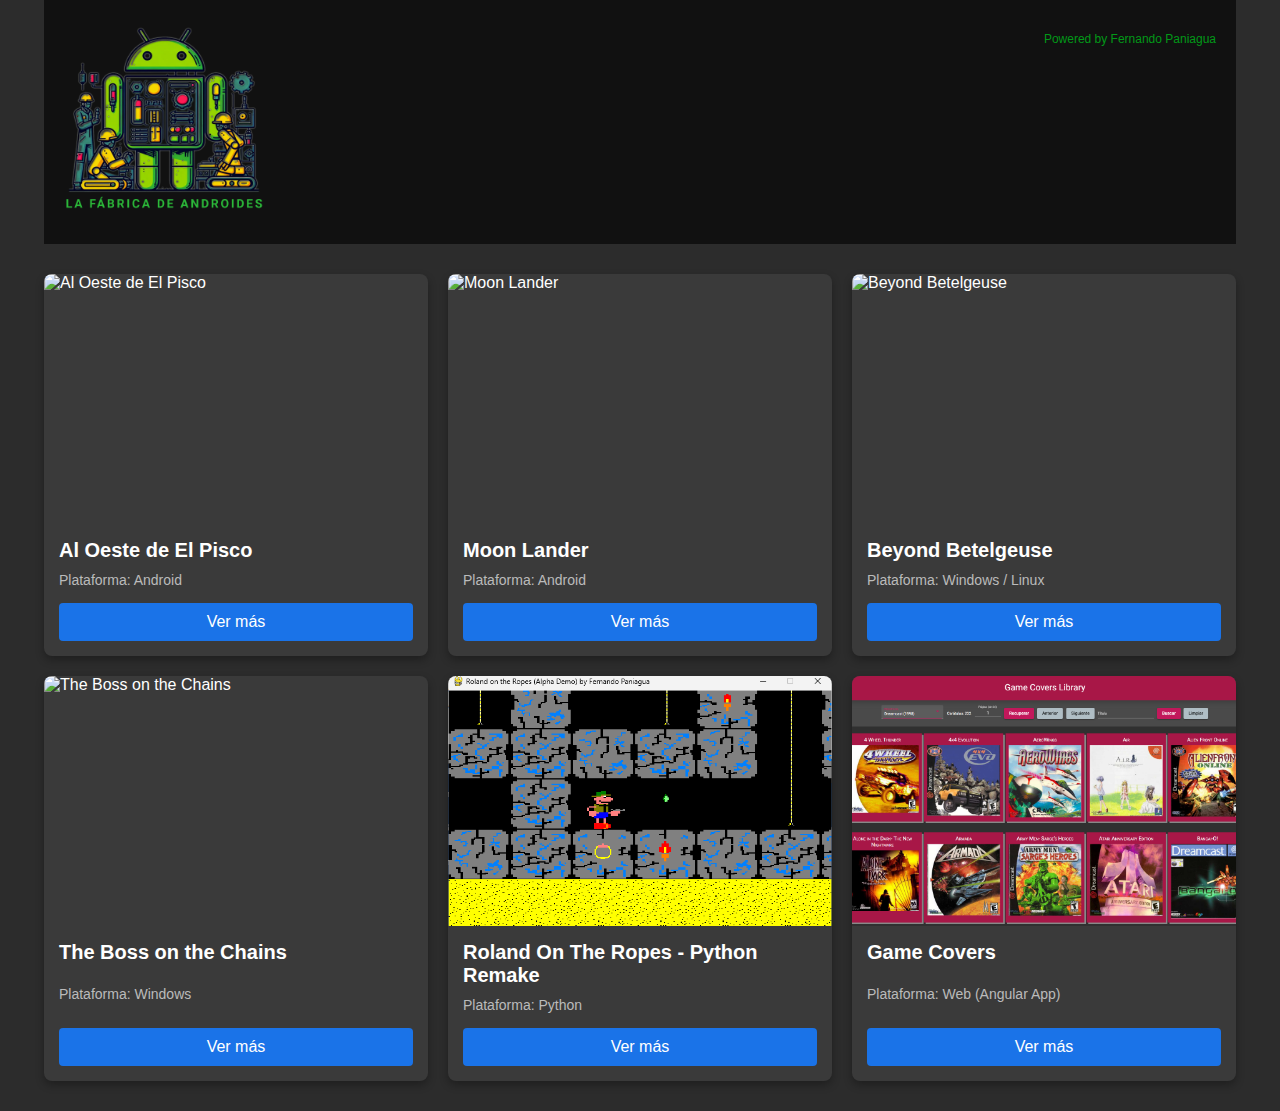
==== index.html @ 3f8f9027 "First commit" ====
<!DOCTYPE html>
<html lang="es">

<head>
    <meta charset="UTF-8">
    <meta name="viewport" content="width=device-width, initial-scale=1.0">
    <title>La Fábrica de Androides</title>
    <link rel="stylesheet" href="style.css">
</head>

<body>

    <!-- Header with logo -->
    <header>
        <img src="images/lfda-texto.png" alt="Logo de La Fábrica de Androides">
        <p>Powered by Fernando Paniagua</p>
    </header>

    <!-- Game cards container -->
    <div class="container">
        <div class="card">
            <img src="https://play-lh.googleusercontent.com/xU67Fr6k3nWA0P1KT9S9ydtcvOuWryRK6zv5I1sno2lqn7NhpVyh53IFt1ycscnF7sg=w526-h296-rw"
                alt="Al Oeste de El Pisco">
            <div class="card-content">
                <div class="card-title">Al Oeste de El Pisco</div>
                <div class="card-platform">Plataforma: Android</div>
                <a href="https://play.google.com/store/apps/details?id=com.lafabricadeandroides.aloestedelpiscorun&hl=es"
                    class="card-link">Ver más</a>
            </div>
        </div>

        <div class="card">
            <img src="https://play-lh.googleusercontent.com/9u8zky1dGLH_remK35ocnUqNYVJwXR9L_XdpVzKcX7eZDZxbWQ1Ct-S0hH4MBWLQsLA=w526-h296-rw"
                alt="Moon Lander">
            <div class="card-content">
                <div class="card-title">Moon Lander</div>
                <div class="card-platform">Plataforma: Android</div>
                <a href="https://play.google.com/store/apps/details?id=com.lafabricadeandroides.moonlander&hl=es"
                    class="card-link">Ver más</a>
            </div>
        </div>

        <div class="card">
            <img src="https://img.itch.zone/aW1nLzgzODUxNjMucG5n/original/VuhSif.png" alt="Beyond Betelgeuse">
            <div class="card-content">
                <div class="card-title">Beyond Betelgeuse</div>
                <div class="card-platform">Plataforma: Windows / Linux</div>
                <a href="https://fpaniagua.itch.io/beyond-betelgeuse" class="card-link">Ver más</a>
            </div>
        </div>

        <div class="card">
            <img src="https://img.itch.zone/aW1hZ2UvMTQ0Nzg4Ni84NDUzNzMzLnBuZw==/original/u9FR2k.png"
                alt="The Boss on the Chains">
            <div class="card-content">
                <div class="card-title">The Boss on the Chains</div>
                <div class="card-platform">Plataforma: Windows</div>
                <a href="https://fpaniagua.itch.io/the-boss-on-the-chains" class="card-link">Ver más</a>
            </div>
        </div>

        <div class="card">
            <img src="images/roland.png" alt="Roland On The Ropes - Python Remake">
            <div class="card-content">
                <div class="card-title">Roland On The Ropes - Python Remake</div>
                <div class="card-platform">Plataforma: Python</div>
                <a href="https://www.pygame.org/project/3494/5570" class="card-link">Ver más</a>
            </div>
        </div>

        <div class="card">
            <img src="images/gamecovers.png" alt="Game Covers">
            <div class="card-content">
                <div class="card-title">Game Covers</div>
                <div class="card-platform">Plataforma: Web (Angular App)</div>
                <a href="https://fpaniaguaangular.github.io/gamecovers/" class="card-link">Ver más</a>
            </div>
        </div>


    </div>

</body>

</html>
---- style.css ----
body {
    background-color: #2c2c2c;
    color: white;
    font-family: Arial, sans-serif;
    margin: 0;
    padding: 0;
    display: flex;
    justify-content: center;
    align-items: center;
    flex-direction: column;
}

header {
    background-color: #111;
    text-align: left;
    padding: 20px;
    width: 90%;
}

header p {
    float: right;
    font-size: 0.75em;
    color: rgb(2, 152, 24);
}

header img {
    width: 200px;
    height: auto;
}

/* Game Cards Container */
.container {
    display: flex;
    flex-wrap: wrap;
    justify-content: center;
    padding: 20px;
    width: 100%;
}

/* Individual Card Style */
.card {
    background-color: #3a3a3a;
    width: 30%;
    /* 3 cards per row */
    margin: 10px;
    border-radius: 8px;
    overflow: hidden;
    box-shadow: 0 4px 8px rgba(0, 0, 0, 0.3);
    box-sizing: border-box;
    display: flex;
    flex-direction: column;
    transition: transform 0.3s ease;
    /* Smooth hover effect */
}

/* Card Image */
.card img {
    width: 100%;
    height: 250px;
    object-fit: cover;
}

/* Card Content */
.card-content {
    padding: 15px;
    display: flex;
    flex-direction: column;
    justify-content: space-between;
    flex-grow: 1;
    /* Ensures the content section pushes the button down */
}

/* Card Title */
.card-title {
    font-size: 20px;
    font-weight: bold;
    margin-bottom: 10px;
}

/* Card Platform */
.card-platform {
    font-size: 14px;
    color: #bbb;
    margin-bottom: 15px;
}

/* Ver más Button */
.card-link {
    display: block;
    text-align: center;
    padding: 10px;
    background-color: #1a73e8;
    color: white;
    text-decoration: none;
    border-radius: 4px;
}

.card-link:hover {
    background-color: #1667c1;
}

/* Hover effect for resizing */
.card:hover {
    transform: scale(1.05);
    /* Slightly enlarge the card on hover */
}

/* Responsive Design - Adjust the cards per row */
@media (max-width: 1024px) {
    .card {
        width: 45%;
        /* 2 cards per row on medium screens */
    }
}

@media (max-width: 768px) {
    .card {
        width: 90%;
        /* 1 card per row on small screens */
    }
}
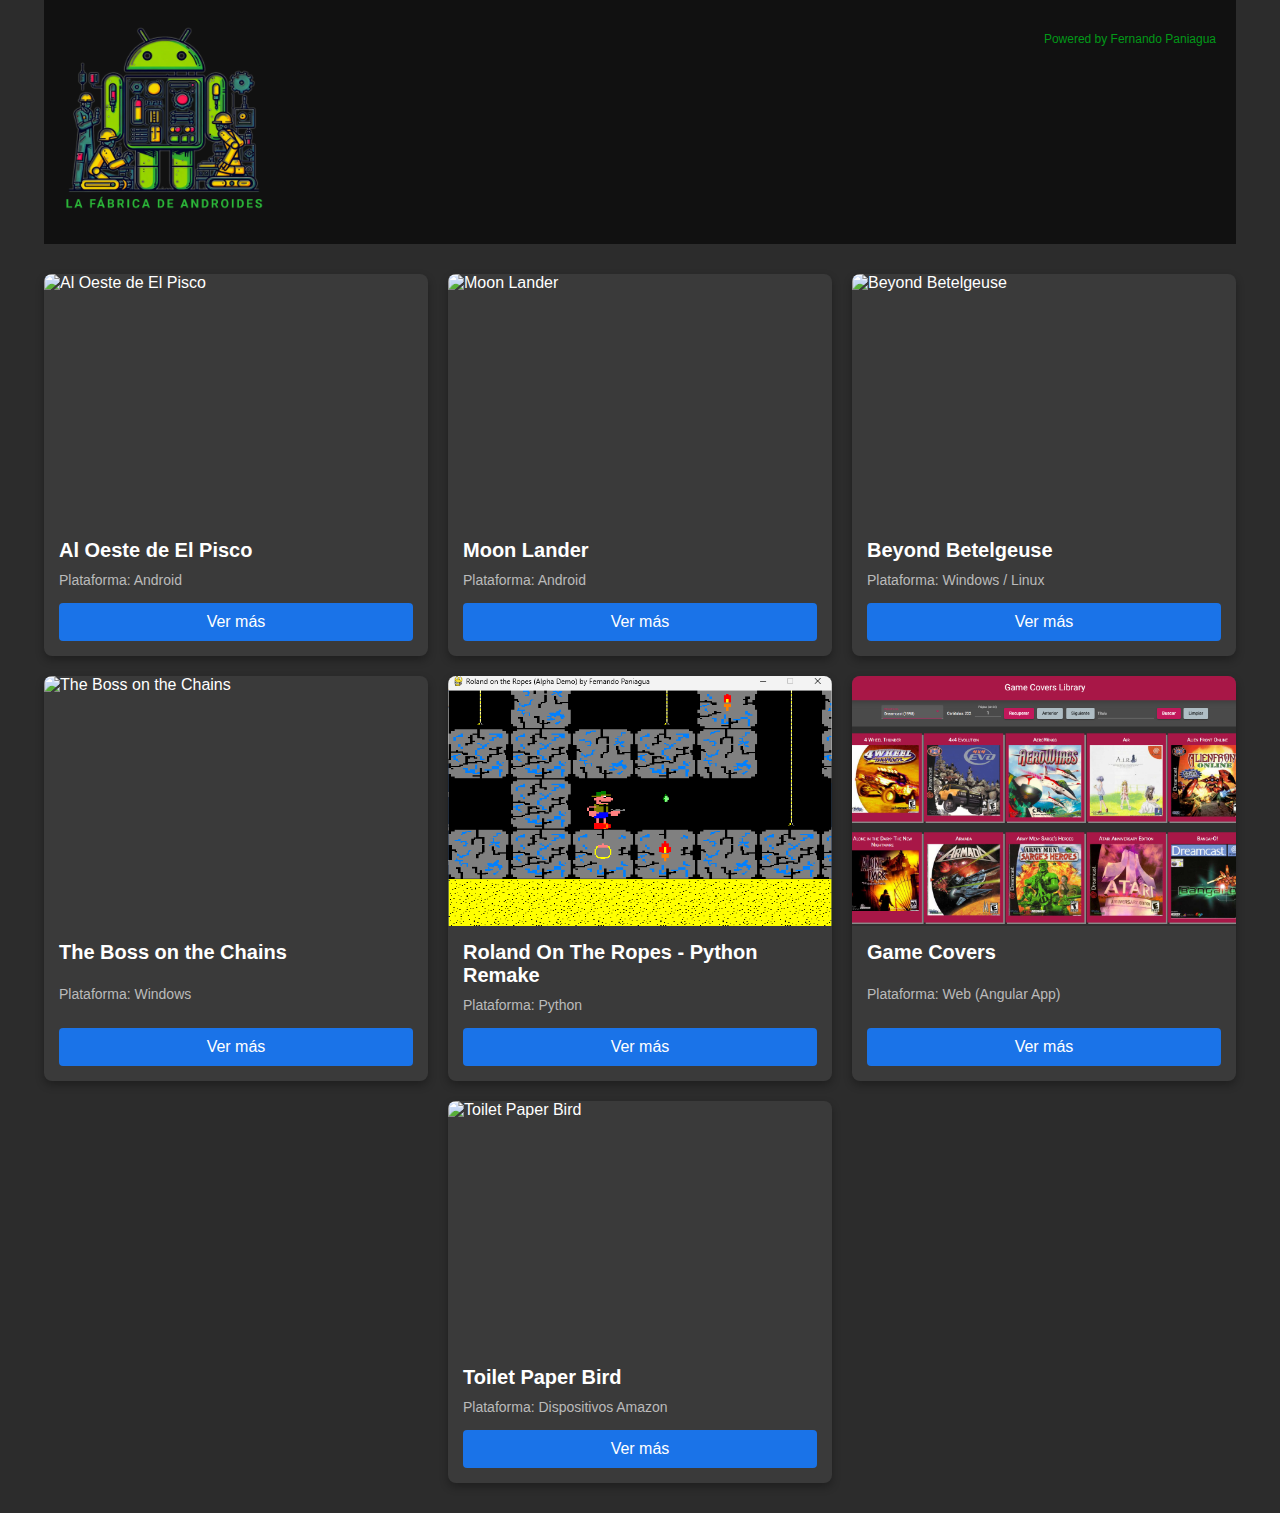
==== commit 2a8626c7: "Add new game" ====
--- a/index.html
+++ b/index.html
@@ -78,6 +78,16 @@
         </div>
 
 
+        <div class="card">
+            <img src="https://m.media-amazon.com/images/I/81RpMuW+FgL.png" alt="Toilet Paper Bird">
+            <div class="card-content">
+                <div class="card-title">Toilet Paper Bird</div>
+                <div class="card-platform">Plataforma: Dispositivos Amazon</div>
+                <a href="https://www.amazon.es/Paniagua-iPlay-Toilet-Paper-Bird/dp/B085YZSKKB/" class="card-link">Ver
+                    más</a>
+            </div>
+        </div>
+
     </div>
 
 </body>
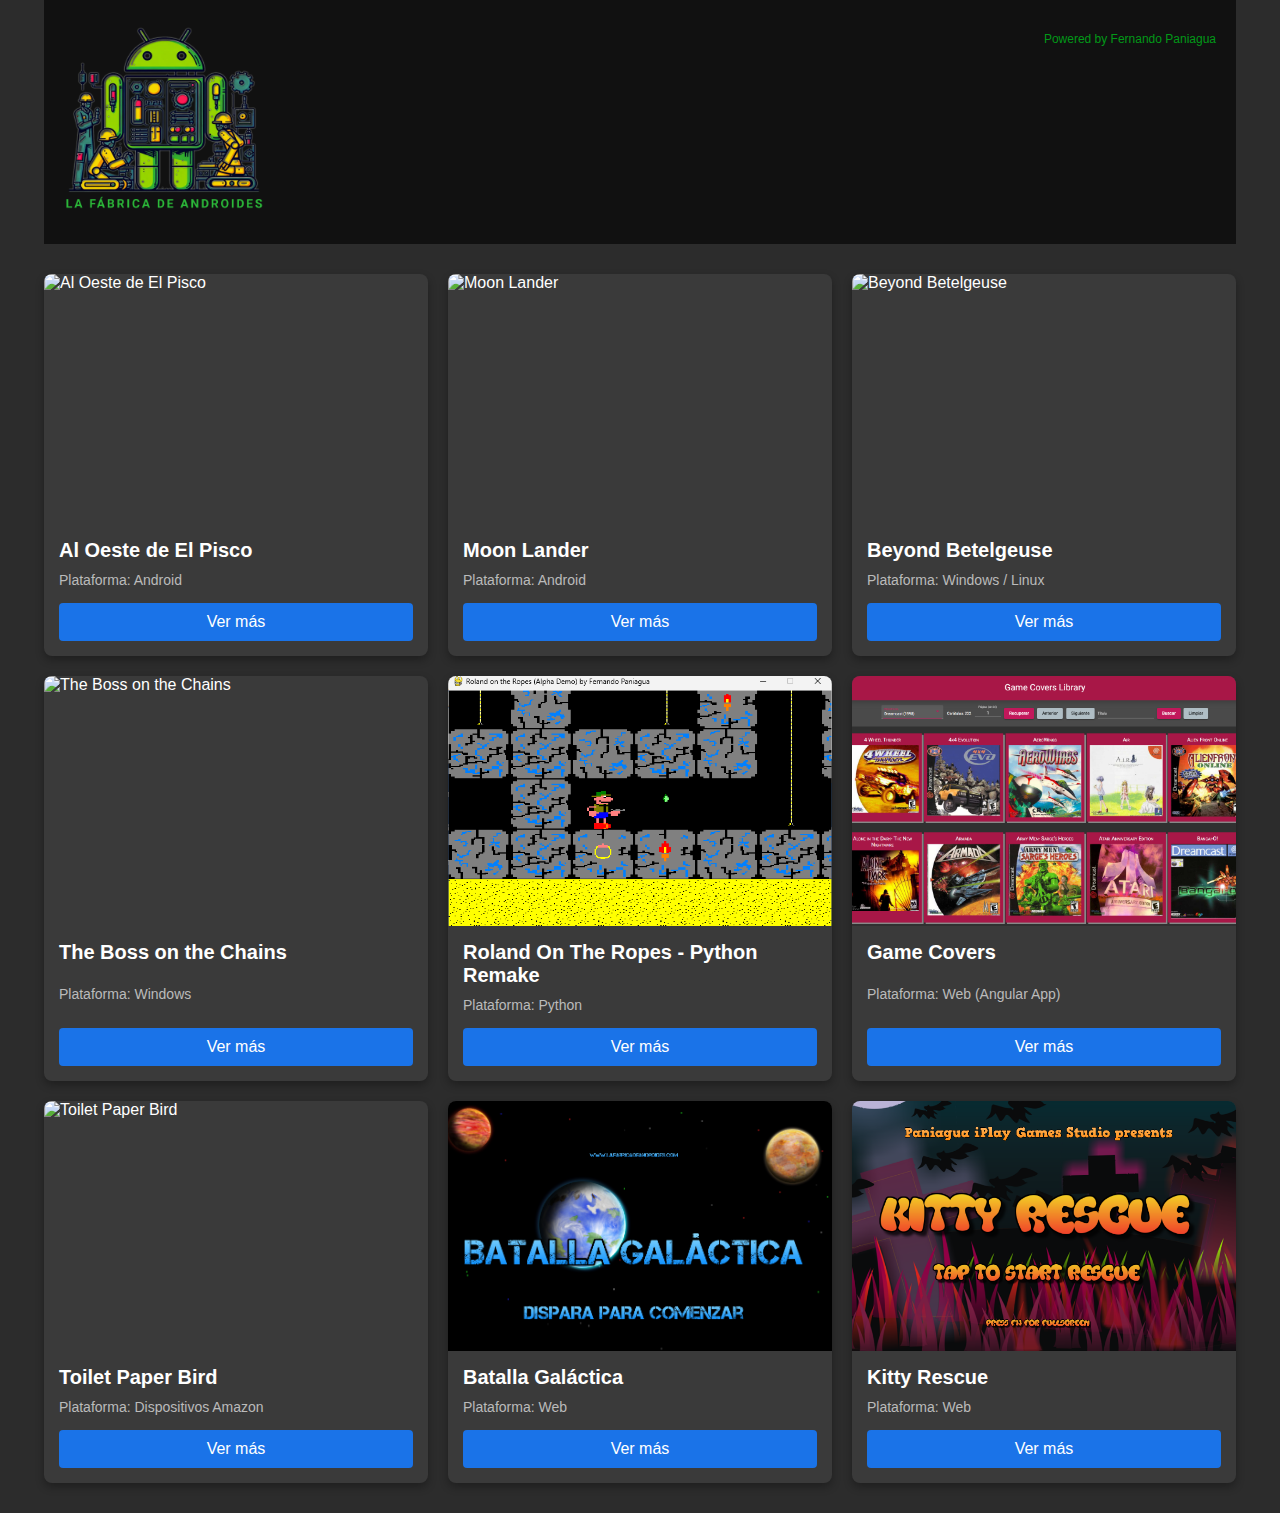
==== commit 48c12635: "Nuevos juegos" ====
--- a/index.html
+++ b/index.html
@@ -77,7 +77,6 @@
             </div>
         </div>
 
-
         <div class="card">
             <img src="https://m.media-amazon.com/images/I/81RpMuW+FgL.png" alt="Toilet Paper Bird">
             <div class="card-content">
@@ -88,6 +87,26 @@
             </div>
         </div>
 
+        <div class="card">
+            <img src="images/batallagalactica.png" alt="Batalla Galáctica">
+            <div class="card-content">
+                <div class="card-title">Batalla Galáctica</div>
+                <div class="card-platform">Plataforma: Web</div>
+                <a href="./webgames/sw/index.html" class="card-link">Ver
+                    más</a>
+            </div>
+        </div>
+
+        <div class="card">
+            <img src="images/kittyrescue.png" alt="Kitty Rescue">
+            <div class="card-content">
+                <div class="card-title">Kitty Rescue</div>
+                <div class="card-platform">Plataforma: Web</div>
+                <a href="./webgames/kittyrescue/index.html" class="card-link">Ver
+                    más</a>
+            </div>
+        </div>
+
     </div>
 
 </body>
